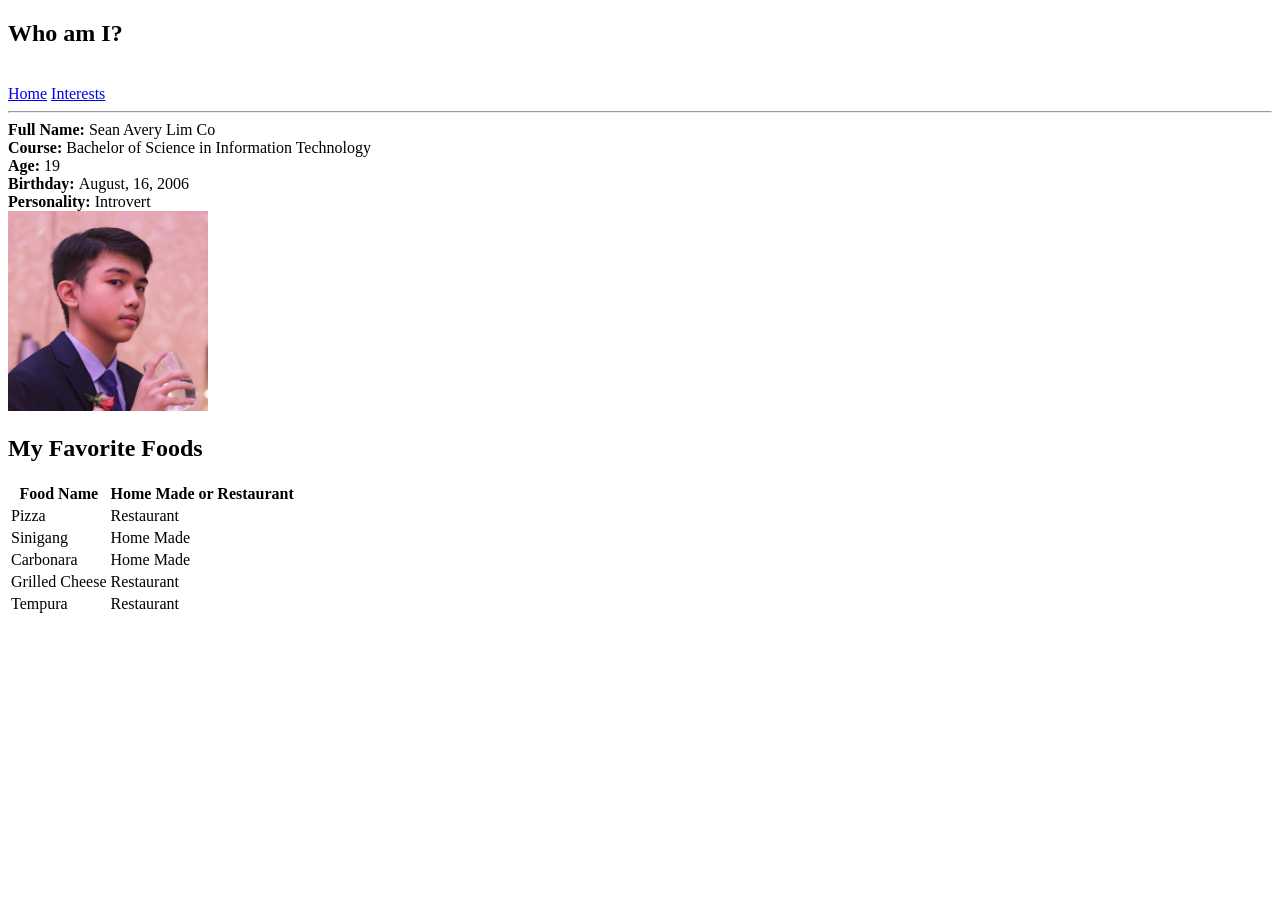
==== index.html @ 16bec232 "Add files via upload" ====
<!DOCTYPE html>
<html>
<head>
  <title>Sean Avery Lim Co</title>
</head>
<body>
  
  <h2>Who am I?</h2> <br>
  <a href="index.html">Home</a>
  <a href="interests.html">Interests</a>
  <hr>

  
  <div id="introduction">
        <b>Full Name: </b>Sean Avery Lim Co <br>
        <b>Course: </b>Bachelor of Science in Information Technology <br>
        <b>Age: </b>19 <br>
        <b>Birthday: </b>August, 16, 2006 <br>
        <b>Personality: </b>Introvert <br>
  </div>
  <img src="me.png" alt="My Photo" width="200" height="200">

  <div id="foods">
    <h2>My Favorite Foods</h2>
    <table>
        <tr>
            <th>Food Name</th>
            <th>Home Made or Restaurant</th>
        </tr>
        <tr>
            <td>Pizza</td>
            <td>Restaurant</td>
        </tr>
        <tr>
            <td>Sinigang</td>
            <td>Home Made</td>
        </tr>
        <tr>
            <td>Carbonara</td>
            <td>Home Made</td>
        </tr>
        <tr>
            <td>Grilled Cheese</td>
            <td>Restaurant</td>
        </tr>
        <tr>
            <td>Tempura</td>
            <td>Restaurant</td>
        </tr>
    </table>
  </div>

</body>
</html>
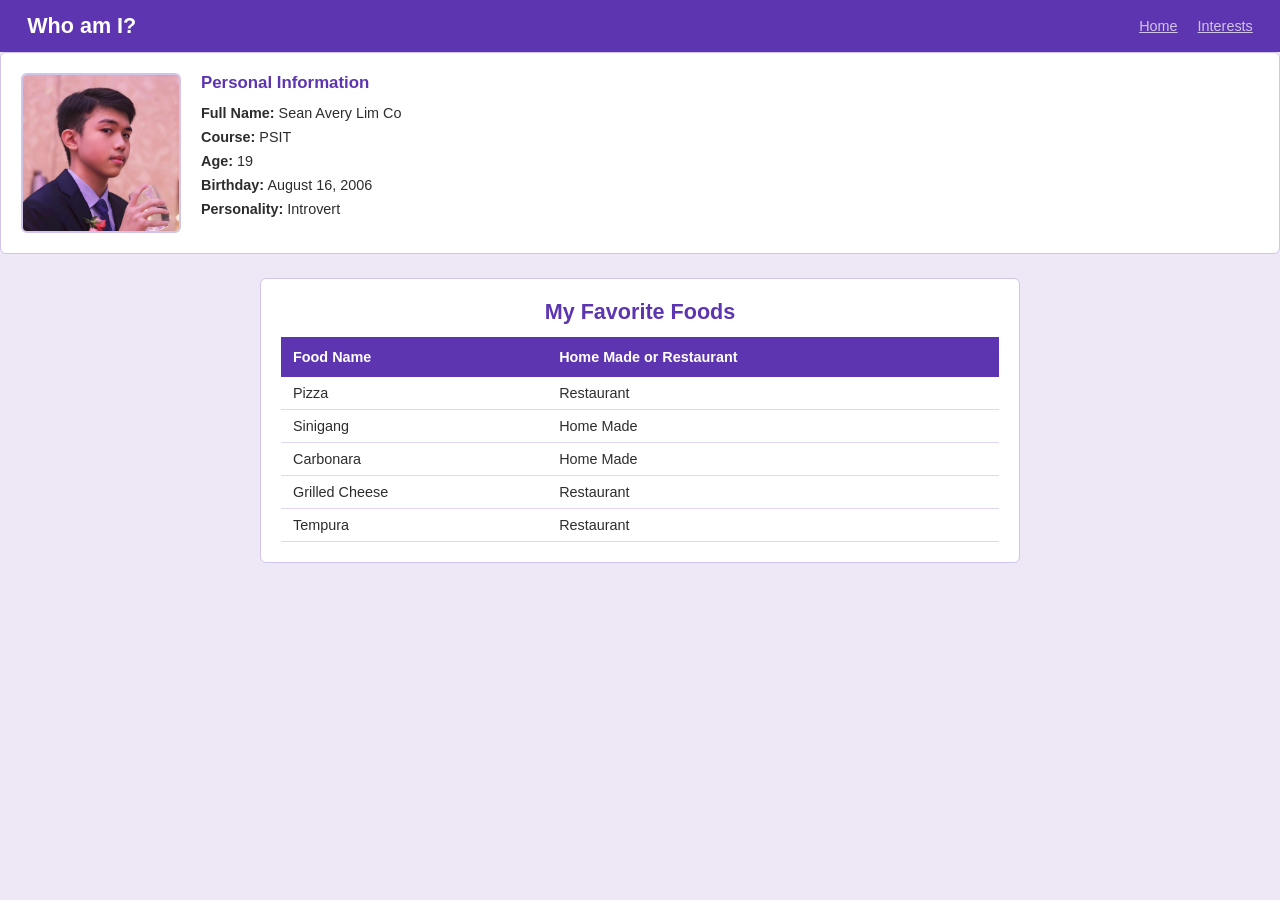
==== commit 4ab61a8b: "Update index.html" ====
--- a/index.html
+++ b/index.html
@@ -2,53 +2,51 @@
 <html>
 <head>
   <title>Sean Avery Lim Co</title>
+  <link rel="stylesheet" href="style.css">
 </head>
+
 <body>
-  
-  <h2>Who am I?</h2> <br>
-  <a href="index.html">Home</a>
-  <a href="interests.html">Interests</a>
-  <hr>
+  <header id="header">
+    <h2>Who am I?</h2>
+    <nav id="nav">
+      <a href="index.html">Home</a>
+      <a href="interests.html">Interests</a>
+    </nav>
+  </header>
 
-  
-  <div id="introduction">
-        <b>Full Name: </b>Sean Avery Lim Co <br>
-        <b>Course: </b>Bachelor of Science in Information Technology <br>
-        <b>Age: </b>19 <br>
-        <b>Birthday: </b>August, 16, 2006 <br>
-        <b>Personality: </b>Introvert <br>
-  </div>
-  <img src="me.png" alt="My Photo" width="200" height="200">
+    <section class="card" id="introduction">
+      <img id="introduction-photo" src="me.png" alt="Sean Avery Lim Co">
+      <div id="Information">
+        <h3>Personal Information</h3>
+        <div class="spacing"><span class="bold">Full Name:</span> Sean Avery Lim Co</div>
+        <div class="spacing"><span class="bold">Course:</span> PSIT</div>
+        <div class="spacing"><span class="bold">Age:</span> 19</div> 
+        <div class="spacing"><span class="bold">Birthday:</span> August 16, 2006 </div>
+        <div class="spacing"><span class="bold">Personality:</span> Introvert</div>
+      </div>
+    </section>
 
-  <div id="foods">
-    <h2>My Favorite Foods</h2>
-    <table>
-        <tr>
+
+    <main id="separator">
+    <section class="card" id="foods">
+      <h2>My Favorite Foods</h2>
+      <table id="foods-table">
+        <thead>
+          <tr>
             <th>Food Name</th>
             <th>Home Made or Restaurant</th>
-        </tr>
-        <tr>
-            <td>Pizza</td>
-            <td>Restaurant</td>
-        </tr>
-        <tr>
-            <td>Sinigang</td>
-            <td>Home Made</td>
-        </tr>
-        <tr>
-            <td>Carbonara</td>
-            <td>Home Made</td>
-        </tr>
-        <tr>
-            <td>Grilled Cheese</td>
-            <td>Restaurant</td>
-        </tr>
-        <tr>
-            <td>Tempura</td>
-            <td>Restaurant</td>
-        </tr>
-    </table>
-  </div>
+          </tr>
+        </thead>
+        <tbody>
+          <tr><td>Pizza</td><td>Restaurant</td></tr>
+          <tr><td>Sinigang</td><td>Home Made</td></tr>
+          <tr><td>Carbonara</td><td>Home Made</td></tr>
+          <tr><td>Grilled Cheese</td><td>Restaurant</td></tr>
+          <tr><td>Tempura</td><td>Restaurant</td></tr>
+        </tbody>
+      </table>
+    </section>
+  </main>
 
 </body>
 </html>
--- a/style.css
+++ b/style.css
@@ -0,0 +1,187 @@
+* {
+  box-sizing: border-box;
+  margin: 0;
+  padding: 0;
+}
+ 
+body {
+  font-family: Arial, sans-serif;
+  background-color: #ede7f6;
+  color: #2d2d2d;
+  font-size: 0.90rem;
+}
+
+#header {
+  background-color: #5e35b1;
+  padding: 0.8rem 1.7rem;
+  display: flex;
+  justify-content: space-between;
+  align-items: center;
+}
+ 
+#header h2 {
+  color: white;
+}
+ 
+#nav a {
+  color: #d1c4e9;
+  margin-left: 1rem;
+}
+ 
+#nav a:hover {
+  color: white;
+  text-decoration: underline;
+}
+ 
+#separator {
+  max-width: 50rem;
+  margin: 1.5rem auto;
+  padding: 0 1.25rem;
+  display: flex;
+  flex-direction: column;
+  gap: 1.5rem;
+}
+ 
+.card,
+.interest-card {
+  background-color: white;
+  border: 1px solid #d1c4e9;
+  border-radius: 6px;
+  padding: 20px;
+}
+ 
+.card h2,
+.card h3 {
+  color: #5e35b1;
+  margin-bottom: 12px;
+}
+ 
+#introduction {
+  display: flex;
+  gap: 20px;
+}
+ 
+#introduction-photo {
+  width: 160px;
+  height: 160px;
+  border-radius: 6px;
+  border: 2px solid #d1c4e9;
+}
+ 
+.spacing {
+  margin-bottom: 8px;
+}
+ 
+.bold {
+  font-weight: bold;
+}
+ 
+#foods h2 {
+  text-align: center;
+}
+ 
+#foods-table {
+  width: 100%;
+  border-collapse: collapse;
+}
+ 
+#foods-table th {
+  background-color: #5e35b1;
+  color: white;
+  padding: 12px;
+  text-align: left;
+}
+ 
+#foods-table td {
+  padding: 8px 12px;
+  border-bottom: 1px solid #e0d7f5;
+}
+
+#first-row {
+  display: flex;
+  gap: 1.5rem;
+}
+
+#interest-card {
+  flex: 1;
+  min-height: 20rem;
+}
+
+#second-row {
+  display: flex;
+  justify-content: center;
+}
+ 
+#anime {
+  width: 50%;
+  min-height: 23rem;
+  text-align: center;
+}
+ 
+.interest-card img {
+  border-radius: 4px;
+  display: block;
+  margin-left: auto;
+  margin-right: auto;
+}
+ 
+.interest-card audio,
+.interest-card video {
+  display: block;
+  margin-top: 10px;
+  max-width: 100%;
+}
+
+#contact-form {
+  display: flex;
+  gap: 32px;
+}
+ 
+.contact {
+  margin-bottom: 10px;
+}
+ 
+.contact label {
+  display: block;
+  font-weight: bold;
+  margin-bottom: 4px;
+}
+ 
+.contact input {
+  padding: 6px 10px;
+  border: 1px solid #c5b8e8;
+  border-radius: 4px;
+  width: 220px;
+}
+ 
+.contact-interests p {
+  font-weight: bold;
+  margin-bottom: 8px;
+}
+ 
+.checkbox-row {
+  display: flex;
+  align-items: center;
+  gap: 8px;
+  margin-bottom: 6px;
+}
+
+#button-send {
+  background-color: #5e35b1;
+  color: white;
+  padding: 0.5rem 1.5rem;
+  border-radius: 0.25rem;
+}
+
+#button-send:hover {
+  background-color: #7c4dca;
+}
+
+.social {
+  color: #5e35b1;
+  margin-right: 20px;
+}
+ 
+.social:hover {
+  text-decoration: underline;
+}
